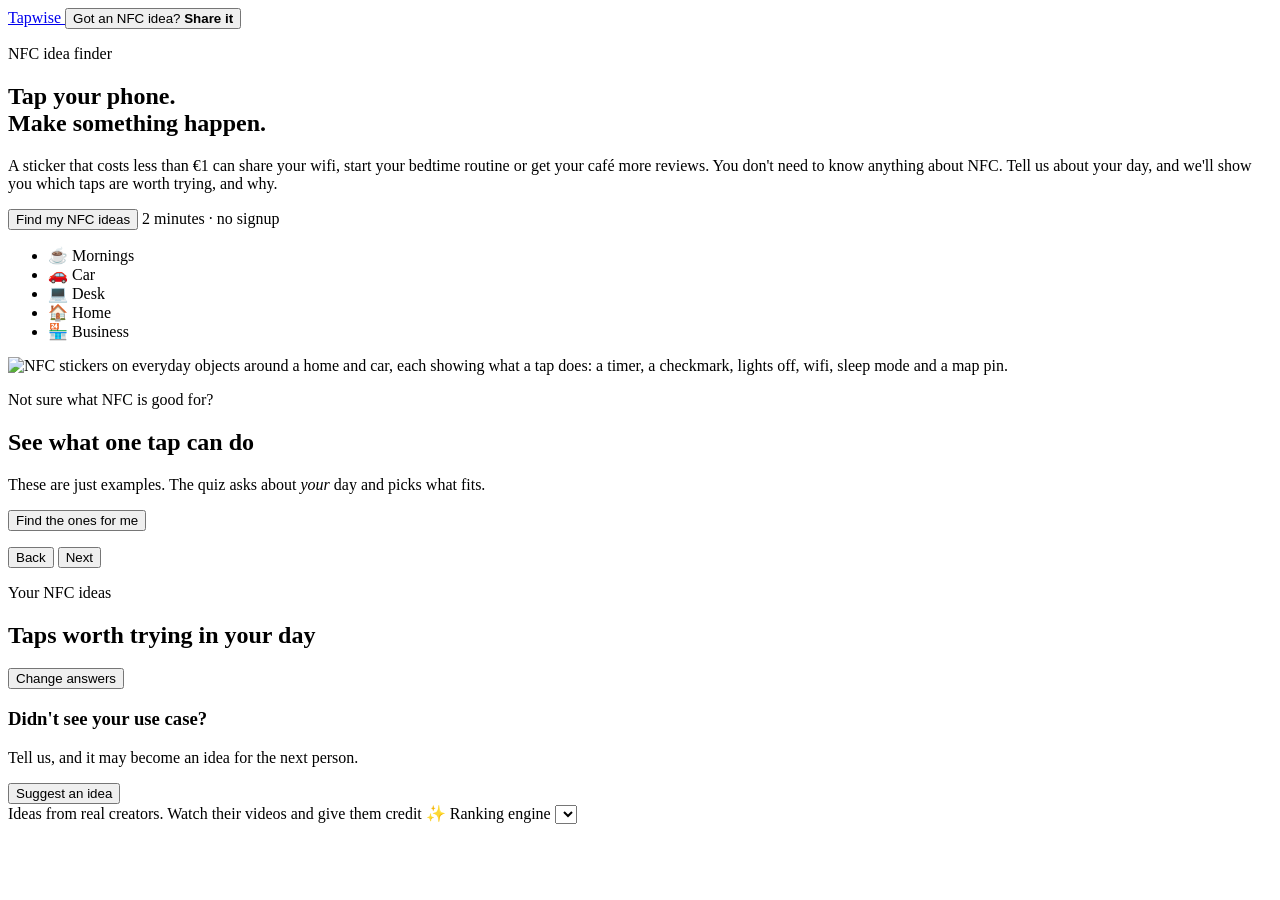
==== app/static/index.html @ e3bee8a1 "Home page illustration: isometric home with NFC stickers (SVG drawn by script) Co-Authored-By: Claud" ====
<!doctype html>
<html lang="en">
<head>
  <meta charset="utf-8">
  <meta name="viewport" content="width=device-width, initial-scale=1">
  <title>Tapwise · NFC idea finder</title>
  <link rel="icon" href="data:image/svg+xml,<svg xmlns='http://www.w3.org/2000/svg' viewBox='0 0 32 32'><circle cx='16' cy='16' r='5' fill='%23ff6a3d'/><circle cx='16' cy='16' r='10' fill='none' stroke='%23ff6a3d' stroke-width='2' opacity='.5'/><circle cx='16' cy='16' r='15' fill='none' stroke='%23ff6a3d' stroke-width='2' opacity='.25'/></svg>">
  <link rel="stylesheet" href="/static/style.css">
</head>
<body>
  <header class="topbar">
    <a class="brand" href="#" data-go="home">
      <span class="brand-dot"></span> Tapwise
    </a>
    <button class="link-btn" data-open="suggest">Got an NFC idea? <strong>Share it</strong></button>
  </header>

  <!-- ============ HOME ============ -->
  <main id="view-home" class="view active">
    <section class="hero">
      <div class="hero-text">
        <p class="eyebrow">NFC idea finder</p>
        <h1>Tap your phone.<br><span class="accent">Make something happen.</span></h1>
        <p class="lede">A sticker that costs less than €1 can share your wifi, start your bedtime routine or get your café more reviews. You don't need to know anything about NFC. Tell us about your day, and we'll show you which taps are worth trying, and why.</p>
        <div class="cta-row">
          <button class="btn primary big" data-go="quiz">Find my NFC ideas</button>
          <span class="cta-note">2 minutes · no signup</span>
        </div>
        <ul class="chips-preview">
          <li>☕ Mornings</li><li>🚗 Car</li><li>💻 Desk</li><li>🏠 Home</li><li>🏪 Business</li>
        </ul>
      </div>
      <div class="hero-art">
        <img src="/static/hero.svg" alt="NFC stickers on everyday objects around a home and car, each showing what a tap does: a timer, a checkmark, lights off, wifi, sleep mode and a map pin." width="600" height="540">
      </div>
      </div>
    </section>
    <section class="stats" id="stats"></section>
    <section class="explore">
      <p class="eyebrow">Not sure what NFC is good for?</p>
      <h2>See what one tap can do</h2>
      <div class="tabs" id="explore-tabs" role="tablist"></div>
      <div class="explore-grid" id="explore-grid"></div>
      <div class="explore-cta">
        <p class="muted">These are just examples. The quiz asks about <em>your</em> day and picks what fits.</p>
        <button class="btn primary" data-go="quiz">Find the ones for me</button>
      </div>
    </section>
  </main>

  <!-- ============ QUIZ ============ -->
  <main id="view-quiz" class="view">
    <div class="quiz">
      <div class="progress"><div class="progress-bar" id="progress-bar"></div></div>
      <p class="step-count" id="step-count"></p>
      <div id="question"></div>
      <p class="error" id="quiz-error" role="alert"></p>
      <div class="quiz-nav">
        <button class="btn ghost" id="btn-back">Back</button>
        <button class="btn primary" id="btn-next">Next</button>
      </div>
    </div>
  </main>

  <!-- ============ RESULTS ============ -->
  <main id="view-results" class="view">
    <div class="results-head">
      <div>
        <p class="eyebrow">Your NFC ideas</p>
        <h2 id="results-title">Taps worth trying in your day</h2>
        <p class="muted" id="results-sub"></p>
      </div>
      <div class="results-actions">
        <button class="btn ghost" data-go="quiz">Change answers</button>
      </div>
    </div>
    <section id="results" class="idea-list"></section>
    <section id="shopping" class="shopping"></section>
    <section id="tips" class="tips"></section>
    <section id="also" class="also"></section>
    <section class="suggest-cta">
      <div>
        <h3>Didn't see your use case?</h3>
        <p class="muted">Tell us, and it may become an idea for the next person.</p>
      </div>
      <button class="btn primary" data-open="suggest" data-with-context="1">Suggest an idea</button>
    </section>
  </main>

  <footer class="footer">
    <span>Ideas from real creators. Watch their videos and give them credit ✨</span>
    <label class="engine">Ranking engine
      <select id="engine"></select>
    </label>
  </footer>

  <!-- ============ SUGGEST DIALOG ============ -->
  <dialog id="suggest">
    <form id="suggest-form" method="dialog" novalidate>
      <h3>Share an NFC idea</h3>
      <p class="muted">Seen a clever use, or have one yourself? Ideas are checked by hand before they're added.</p>
      <label>The idea <span class="req">*</span>
        <textarea name="description" rows="4" placeholder="e.g. A tag on my bike lock that logs where I parked"></textarea>
      </label>
      <label>Where did you see it? <span class="opt">optional</span>
        <input name="source_url" type="url" placeholder="Link to a video or article">
      </label>
      <div class="row">
        <label>Your name <span class="opt">optional</span>
          <input name="submitter_name" placeholder="For credit">
        </label>
        <label>Email <span class="opt">optional</span>
          <input name="email" type="email" placeholder="Only to reply to you">
        </label>
      </div>
      <label class="check"><input type="checkbox" name="credit_ok"> Credit me by name if it's added</label>
      <input class="hp" name="website" tabindex="-1" autocomplete="off" aria-hidden="true">
      <p class="error" id="suggest-error" role="alert"></p>
      <div class="dialog-actions">
        <button class="btn ghost" value="cancel" formnovalidate>Cancel</button>
        <button class="btn primary" id="suggest-send" type="submit">Send idea</button>
      </div>
    </form>
    <div id="suggest-thanks" class="thanks" hidden>
      <div class="big-check">✓</div>
      <h3>Thanks!</h3>
      <p class="muted">Your idea is in the review queue.</p>
      <button class="btn primary" id="suggest-close">Close</button>
    </div>
  </dialog>

  <script src="/static/app.js"></script>
</body>
</html>
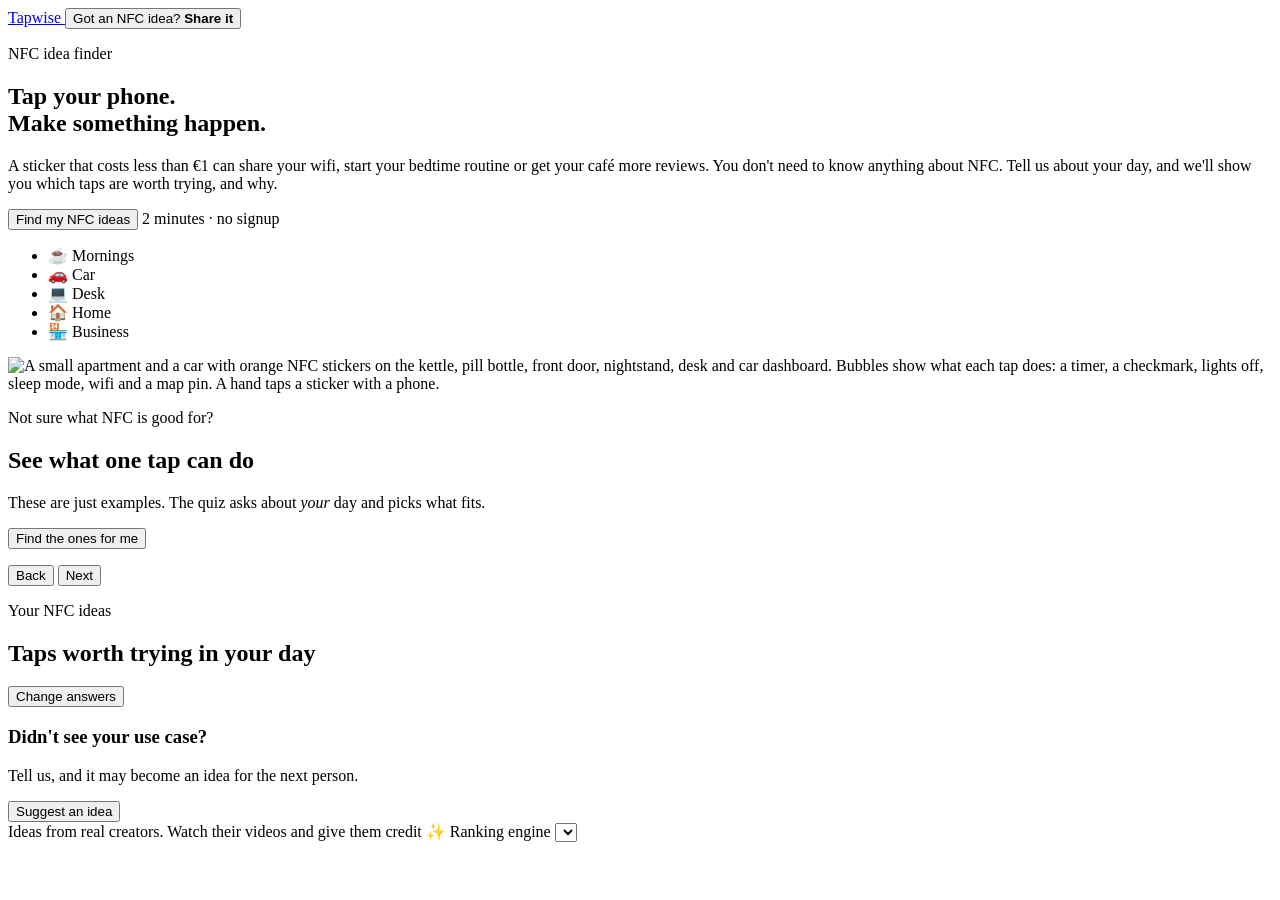
==== commit 2e3714aa: "Home page: use the user's generated illustration (webp + jpg fallback) Co-Authored-By: Claude Opus 5" ====
--- a/app/static/index.html
+++ b/app/static/index.html
@@ -31,7 +31,10 @@
         </ul>
       </div>
       <div class="hero-art">
-        <img src="/static/hero.svg" alt="NFC stickers on everyday objects around a home and car, each showing what a tap does: a timer, a checkmark, lights off, wifi, sleep mode and a map pin." width="600" height="540">
+        <picture>
+          <source srcset="/static/hero.webp" type="image/webp">
+          <img class="hero-img" src="/static/hero.jpg" alt="A small apartment and a car with orange NFC stickers on the kettle, pill bottle, front door, nightstand, desk and car dashboard. Bubbles show what each tap does: a timer, a checkmark, lights off, sleep mode, wifi and a map pin. A hand taps a sticker with a phone." width="1024" height="1024">
+        </picture>
       </div>
       </div>
     </section>
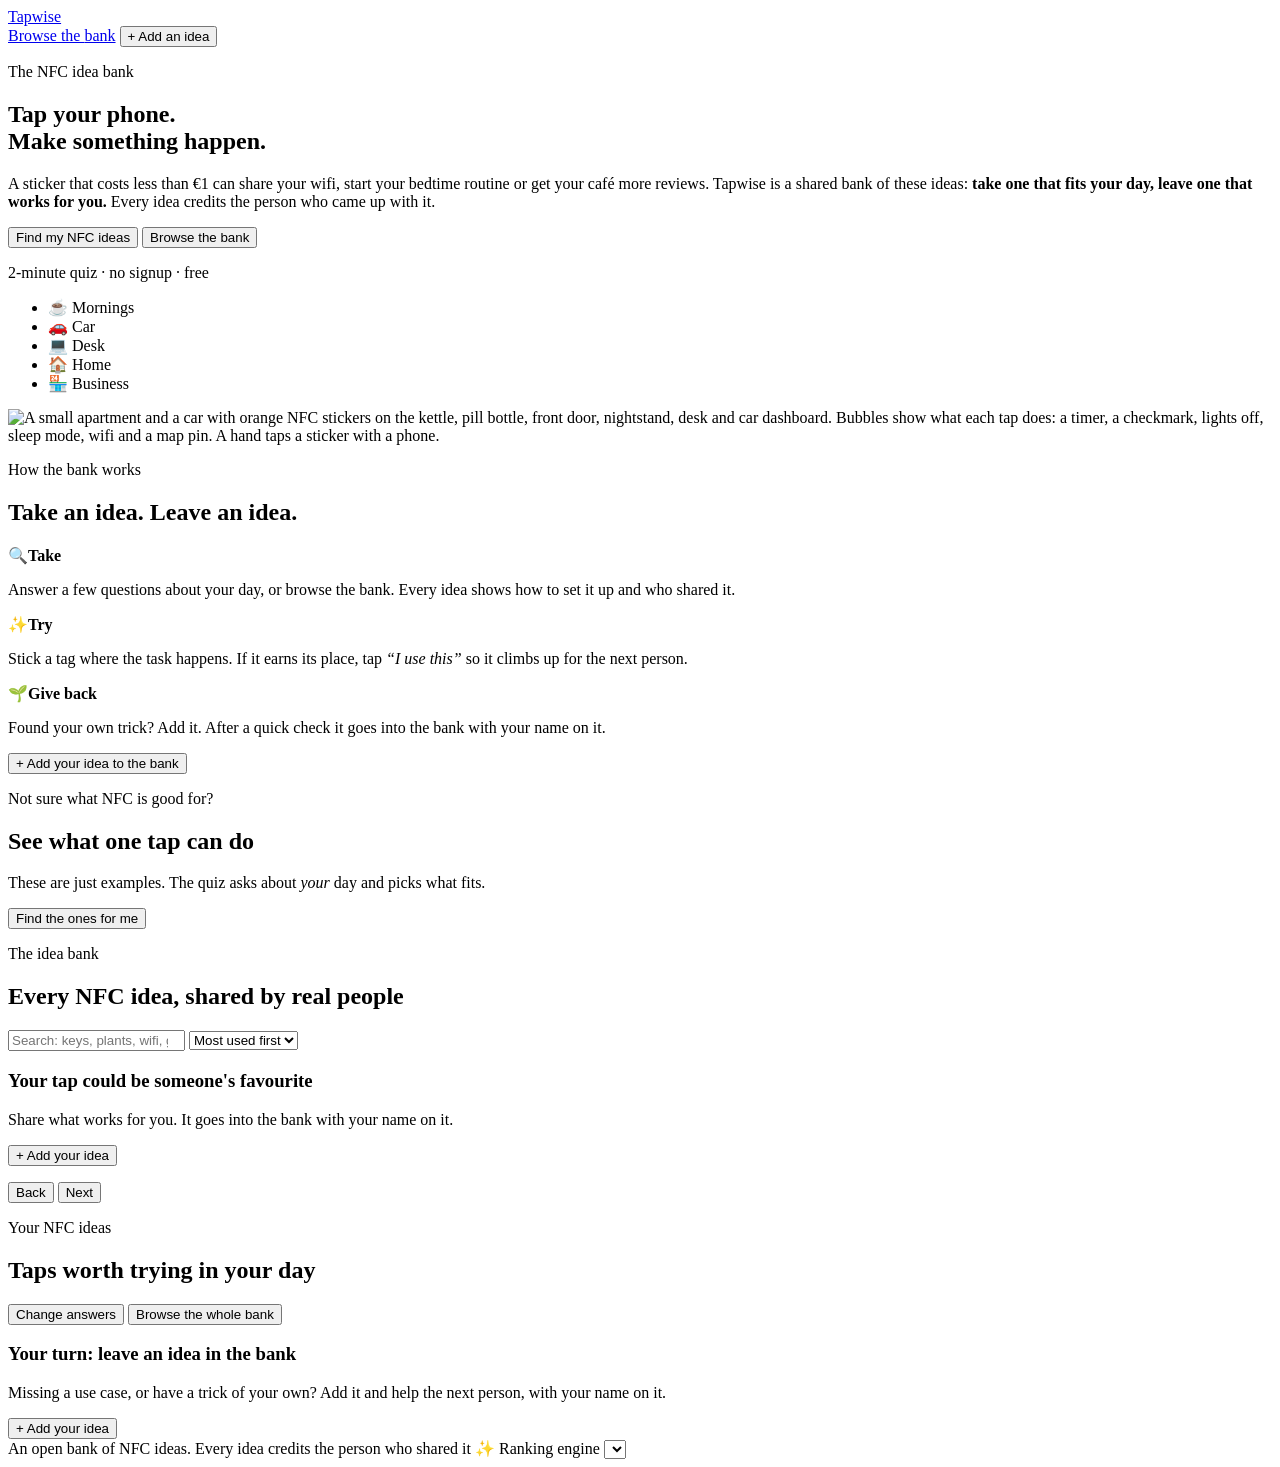
==== commit f2513f38: "Turn Tapwise into a community NFC idea bank Browse page with search, filters and sorting; '+ Add an " ====
--- a/app/static/index.html
+++ b/app/static/index.html
@@ -3,7 +3,7 @@
 <head>
   <meta charset="utf-8">
   <meta name="viewport" content="width=device-width, initial-scale=1">
-  <title>Tapwise · NFC idea finder</title>
+  <title>Tapwise · the NFC idea bank</title>
   <link rel="icon" href="data:image/svg+xml,<svg xmlns='http://www.w3.org/2000/svg' viewBox='0 0 32 32'><circle cx='16' cy='16' r='5' fill='%23ff6a3d'/><circle cx='16' cy='16' r='10' fill='none' stroke='%23ff6a3d' stroke-width='2' opacity='.5'/><circle cx='16' cy='16' r='15' fill='none' stroke='%23ff6a3d' stroke-width='2' opacity='.25'/></svg>">
   <link rel="stylesheet" href="/static/style.css">
 </head>
@@ -12,20 +12,24 @@
     <a class="brand" href="#" data-go="home">
       <span class="brand-dot"></span> Tapwise
     </a>
-    <button class="link-btn" data-open="suggest">Got an NFC idea? <strong>Share it</strong></button>
+    <nav class="topnav">
+      <a href="#" class="nav-link" data-go="bank"><span class="wide-only">Browse the </span>bank</a>
+      <button class="btn primary small" data-open="suggest">+ Add<span class="wide-only"> an idea</span></button>
+    </nav>
   </header>
 
   <!-- ============ HOME ============ -->
   <main id="view-home" class="view active">
     <section class="hero">
       <div class="hero-text">
-        <p class="eyebrow">NFC idea finder</p>
+        <p class="eyebrow">The NFC idea bank</p>
         <h1>Tap your phone.<br><span class="accent">Make something happen.</span></h1>
-        <p class="lede">A sticker that costs less than €1 can share your wifi, start your bedtime routine or get your café more reviews. You don't need to know anything about NFC. Tell us about your day, and we'll show you which taps are worth trying, and why.</p>
+        <p class="lede">A sticker that costs less than €1 can share your wifi, start your bedtime routine or get your café more reviews. Tapwise is a shared bank of these ideas: <b>take one that fits your day, leave one that works for you.</b> Every idea credits the person who came up with it.</p>
         <div class="cta-row">
           <button class="btn primary big" data-go="quiz">Find my NFC ideas</button>
-          <span class="cta-note">2 minutes · no signup</span>
+          <button class="btn ghost big" data-go="bank">Browse the bank</button>
         </div>
+        <p class="cta-note">2-minute quiz · no signup · free</p>
         <ul class="chips-preview">
           <li>☕ Mornings</li><li>🚗 Car</li><li>💻 Desk</li><li>🏠 Home</li><li>🏪 Business</li>
         </ul>
@@ -36,9 +40,18 @@
           <img class="hero-img" src="/static/hero.jpg" alt="A small apartment and a car with orange NFC stickers on the kettle, pill bottle, front door, nightstand, desk and car dashboard. Bubbles show what each tap does: a timer, a checkmark, lights off, sleep mode, wifi and a map pin. A hand taps a sticker with a phone." width="1024" height="1024">
         </picture>
       </div>
-      </div>
     </section>
     <section class="stats" id="stats"></section>
+    <section class="how-bank">
+      <p class="eyebrow">How the bank works</p>
+      <h2>Take an idea. Leave an idea.</h2>
+      <div class="bank-steps">
+        <div class="bank-step"><span class="bank-ico">🔍</span><b>Take</b><p>Answer a few questions about your day, or browse the bank. Every idea shows how to set it up and who shared it.</p></div>
+        <div class="bank-step"><span class="bank-ico">✨</span><b>Try</b><p>Stick a tag where the task happens. If it earns its place, tap <em>“I use this”</em> so it climbs up for the next person.</p></div>
+        <div class="bank-step"><span class="bank-ico">🌱</span><b>Give back</b><p>Found your own trick? Add it. After a quick check it goes into the bank with your name on it.</p></div>
+      </div>
+      <div class="explore-cta"><button class="btn primary" data-open="suggest">+ Add your idea to the bank</button></div>
+    </section>
     <section class="explore">
       <p class="eyebrow">Not sure what NFC is good for?</p>
       <h2>See what one tap can do</h2>
@@ -48,6 +61,34 @@
         <p class="muted">These are just examples. The quiz asks about <em>your</em> day and picks what fits.</p>
         <button class="btn primary" data-go="quiz">Find the ones for me</button>
       </div>
+    </section>
+  </main>
+
+  <!-- ============ BANK ============ -->
+  <main id="view-bank" class="view">
+    <div class="results-head">
+      <div>
+        <p class="eyebrow">The idea bank</p>
+        <h2>Every NFC idea, shared by real people</h2>
+        <p class="muted" id="bank-sub"></p>
+      </div>
+      
+    </div>
+    <div class="bank-tools">
+      <input id="bank-q" type="search" placeholder="Search: keys, plants, wifi, gym…" aria-label="Search the bank">
+      <select id="bank-sort" aria-label="Sort">
+        <option value="popular">Most used first</option>
+        <option value="new">Newest first</option>
+      </select>
+    </div>
+    <div class="bank-worlds" id="bank-worlds"></div>
+    <section id="bank-list" class="idea-list"></section>
+    <section class="suggest-cta">
+      <div>
+        <h3>Your tap could be someone's favourite</h3>
+        <p class="muted">Share what works for you. It goes into the bank with your name on it.</p>
+      </div>
+      <button class="btn primary" data-open="suggest">+ Add your idea</button>
     </section>
   </main>
 
@@ -75,6 +116,7 @@
       </div>
       <div class="results-actions">
         <button class="btn ghost" data-go="quiz">Change answers</button>
+        <button class="btn ghost" data-go="bank">Browse the whole bank</button>
       </div>
     </div>
     <section id="results" class="idea-list"></section>
@@ -83,15 +125,15 @@
     <section id="also" class="also"></section>
     <section class="suggest-cta">
       <div>
-        <h3>Didn't see your use case?</h3>
-        <p class="muted">Tell us, and it may become an idea for the next person.</p>
+        <h3>Your turn: leave an idea in the bank</h3>
+        <p class="muted">Missing a use case, or have a trick of your own? Add it and help the next person, with your name on it.</p>
       </div>
-      <button class="btn primary" data-open="suggest" data-with-context="1">Suggest an idea</button>
+      <button class="btn primary" data-open="suggest" data-with-context="1">+ Add your idea</button>
     </section>
   </main>
 
   <footer class="footer">
-    <span>Ideas from real creators. Watch their videos and give them credit ✨</span>
+    <span>An open bank of NFC ideas. Every idea credits the person who shared it ✨</span>
     <label class="engine">Ranking engine
       <select id="engine"></select>
     </label>
@@ -100,34 +142,37 @@
   <!-- ============ SUGGEST DIALOG ============ -->
   <dialog id="suggest">
     <form id="suggest-form" method="dialog" novalidate>
-      <h3>Share an NFC idea</h3>
-      <p class="muted">Seen a clever use, or have one yourself? Ideas are checked by hand before they're added.</p>
-      <label>The idea <span class="req">*</span>
-        <textarea name="description" rows="4" placeholder="e.g. A tag on my bike lock that logs where I parked"></textarea>
+      <h3>🌱 Add your idea to the bank</h3>
+      <p class="muted">Your tap could be exactly what someone else needs. After a quick check, it goes into the bank with your name on it.</p>
+      <label>What does the tap do? <span class="req">*</span>
+        <textarea name="description" rows="3" placeholder="e.g. I tap it and my phone logs where I parked my bike"></textarea>
       </label>
-      <label>Where did you see it? <span class="opt">optional</span>
-        <input name="source_url" type="url" placeholder="Link to a video or article">
+      <label>Where does the tag go? <span class="opt">optional</span>
+        <input name="place" placeholder="e.g. On my bike lock">
+      </label>
+      <label>Seen it somewhere? <span class="opt">optional</span>
+        <input name="source_url" type="url" placeholder="Link to a video, post or article">
       </label>
       <div class="row">
         <label>Your name <span class="opt">optional</span>
-          <input name="submitter_name" placeholder="For credit">
+          <input name="submitter_name" placeholder="Shown on your idea">
         </label>
         <label>Email <span class="opt">optional</span>
-          <input name="email" type="email" placeholder="Only to reply to you">
+          <input name="email" type="email" placeholder="Only to tell you it's live">
         </label>
       </div>
-      <label class="check"><input type="checkbox" name="credit_ok"> Credit me by name if it's added</label>
+      <label class="check"><input type="checkbox" name="credit_ok" checked> Show my name on the idea</label>
       <input class="hp" name="website" tabindex="-1" autocomplete="off" aria-hidden="true">
       <p class="error" id="suggest-error" role="alert"></p>
       <div class="dialog-actions">
         <button class="btn ghost" value="cancel" formnovalidate>Cancel</button>
-        <button class="btn primary" id="suggest-send" type="submit">Send idea</button>
+        <button class="btn primary" id="suggest-send" type="submit">Add to the bank</button>
       </div>
     </form>
     <div id="suggest-thanks" class="thanks" hidden>
       <div class="big-check">✓</div>
-      <h3>Thanks!</h3>
-      <p class="muted">Your idea is in the review queue.</p>
+      <h3>Thank you! 🌱</h3>
+      <p class="muted">Your idea is on its way. After a quick check it goes into the bank with your name, and you'll see how many people use it.</p>
       <button class="btn primary" id="suggest-close">Close</button>
     </div>
   </dialog>
